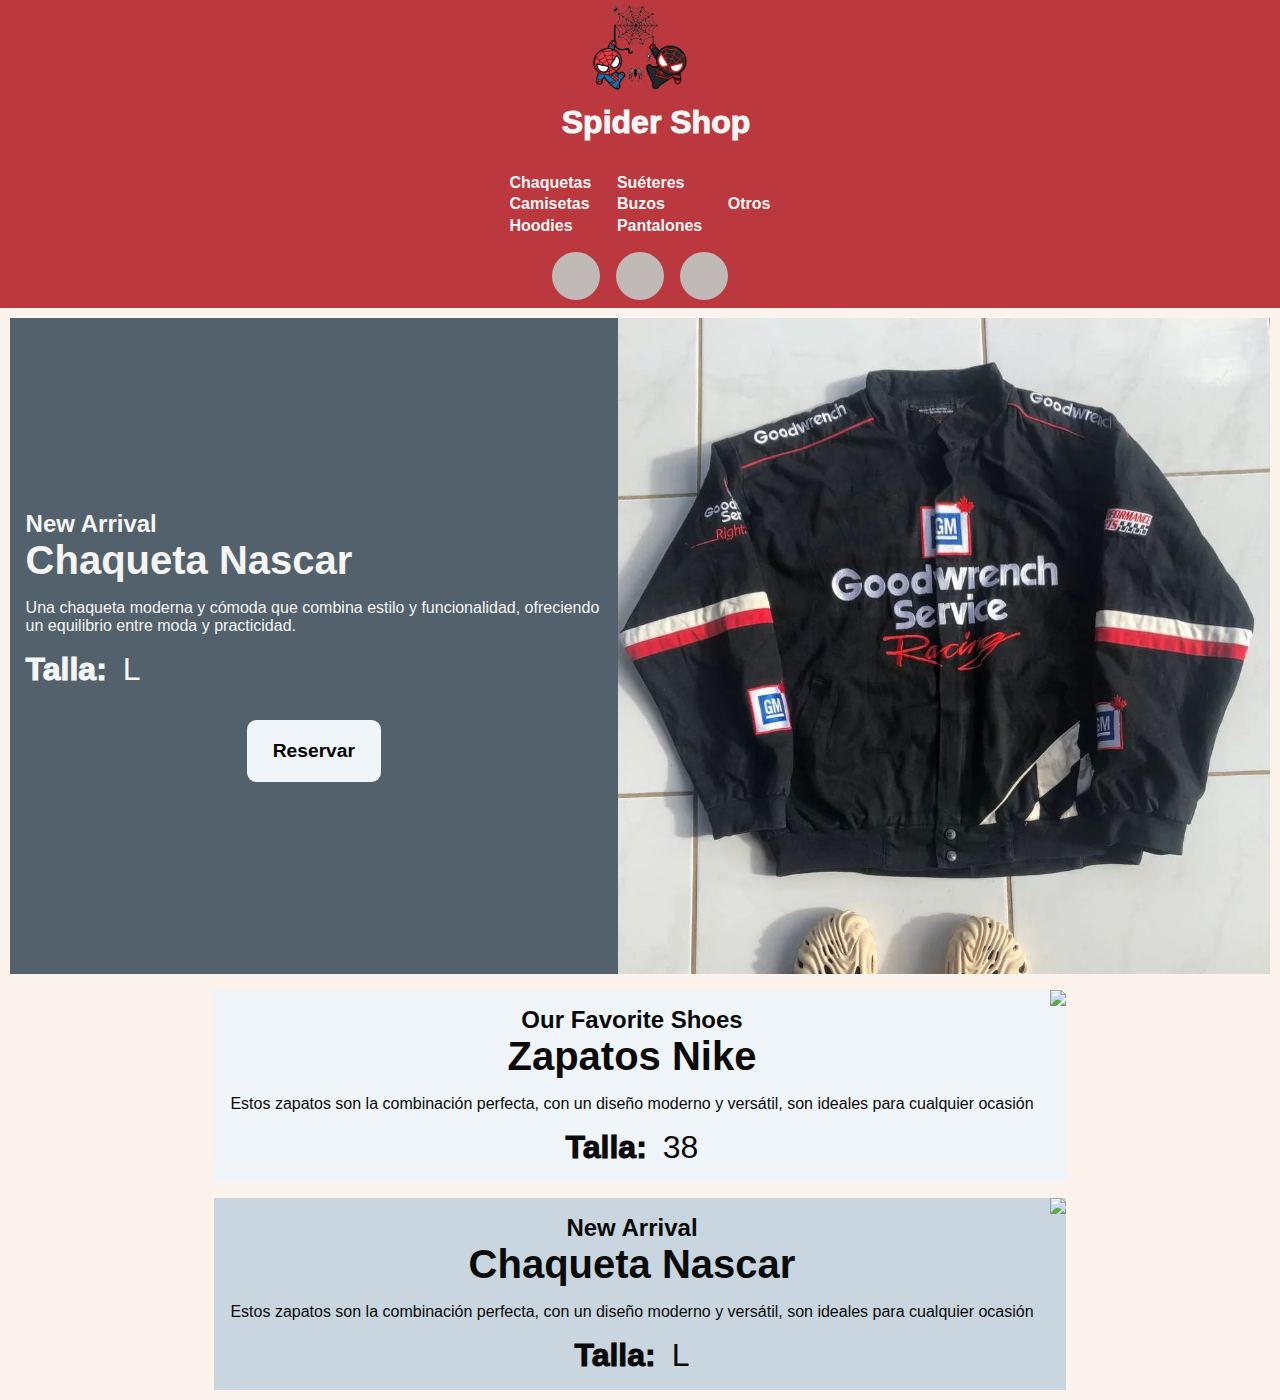
==== index.html @ 33786b96 "Add files via upload" ====
<!DOCTYPE html>
<html lang="en">
<head>
    <meta charset="UTF-8">
    <meta name="viewport" content="width=device-width, initial-scale=1.0">
    <link rel="stylesheet" href="styles.css">
    <link rel="shortcut icon" href="./Images/Logo.png">
    <script src="https://kit.fontawesome.com/e36e5d69e2.js" crossorigin="anonymous"></script>
    <title>Spider Shop</title>
</head>
<body>
<!--Menú Principal-->
    <div class="menu-container">
        <div class="contenedor-logo">
            <a class="home"href="index.html">
            <img class="spidershop-logo" src="./Images/Logo.png" alt="Spider-Shop Logo">
            <h3 class="Spider-Shop-Title">Spider Shop</h3>
            </a>

        </div>

        <div class="menu-lista">
            <ul>
                <span class="menu-responsive">
                <a class="menu" href="./Enlances/chaquetas.html"><li>Chaquetas</li></a>
                <a class="menu" href="./Enlances/camisetas.html"><li>Camisetas</li></a>
                <a class="menu" href="./Enlances/hoodies.html"><li>Hoodies</li></a>
                </span>
                <span class="menu-responsive">    
                <a class="menu" href="./Enlances/sueteres.html"><li>Suéteres</li></a>
                <a class="menu" href="./Enlances/buzos.html"><li>Buzos</li></a>
                <a class="menu" href="./Enlances/pantalones.html"><li>Pantalones</li></a>
                </span >
                <span class="menu-responsive">  
                <a class="menu" href="./Enlances/otros.html"><li>Otros</li></a>
                </span>
            </ul>
        </div>

        <div class="social-media">
            <a class="link" href="https://www.instagram.com/_spider_shop/">
            <div class="instagram-circle">
            <i class="fa-brands fa-instagram fa-2xl"></i>
            </div>
            </a>

            <a class="link" href="https://www.facebook.com/profile.php?id=100094974033589">
            <div class="facebook-circle">
            <i class="fa-brands fa-facebook-f fa-xl"></i>
            </div>
            </a>

            <a class="link" href="https://bit.ly/3TT8nA9">
            <div class="whatsapp-circle">
            <i class="fa-brands fa-whatsapp fa-2xl"></i>
            </div>
            </a>
        </div>

    </div>
<!--Sección Superior (New Arrivals, Promociones, etc)-->
    <!--First Arrival/Hot-->
<div class="new-arrival-container">
    <div class="first-box box">
        <div class="first-new-arrival">
            <div class="first-arrival-text">
                <h2>New Arrival</h2>
                <h1>Chaqueta Nascar</h1>
                <p>Una chaqueta moderna y cómoda que combina estilo y funcionalidad, ofreciendo un equilibrio entre moda y practicidad.</p>
                <div class="first-arrival-size">
                    <h3 class="size blanco">Talla:</h3>
                    <h3 class="size-defined blanco"> L</h3>
                </div>
                <div class="button-center">
                <button class="reservar">Reservar</button>
                </div>
            </div>
            <div class="first-arrival-container">
                <img class="first-arrival-img"src="./Images/Prendas/Chaqueta-HOT.webp">
            </div>
        </div>
    </div>

    <!--Second Arrival or News-->
    <div class="second-and-third-box">
    <div class="second-box box">
        <div class="second-new-arrival">
            <div class="second-arrival-text">
                <h2>Our Favorite Shoes</h2>
                <h1>Zapatos Nike</h1>
                <p>Estos zapatos son la combinación perfecta, con un diseño moderno y versátil, son ideales para cualquier ocasión</p>
                <div class="second-arrival-size">
                    <h3 class="size ">Talla: </h3>
                    <h3 class="size-defined ">38</h3>
                </div>
            </div>
            <div class="second-arrival-container">
                <img class="second-arrival-img"src="https://image.made-in-china.com/44f3j00OYjlokbzkNqc/Hellosports-Professional-Custom-Logo-Flash-Shadow-Grey-Aj-Sports-Basketball-Shoes-1-1-Custom.webp">
            </div>
        </div>
    </div>
    <!--Third News or whatever-->
    <div class="third-box box">
        <div class="third-new-arrival">
            <div class="third-arrival-text">
                <h2>New Arrival</h2>
                <h1>Chaqueta Nascar</h1>
                <p>Estos zapatos son la combinación perfecta, con un diseño moderno y versátil, son ideales para cualquier ocasión</p>
                <div class="third-arrival-size">
                    <h3 class="size ">Talla: </h3>
                    <h3 class="size-defined ">L</h3>
                </div>
            </div>
            <div class="third-arrival-container">
                <img class="third-arrival-img" src="https://down-co.img.susercontent.com/file/adf8d9bd3c76fe5e5ce402f7ff133617">
            </div>
        </div>
    </div>
    </div>
</div>
</body>
</html>
---- styles.css ----
/*ROJO   rgb(187, 56, 62);
CREMA   rgb(252, 244, 236);
AZUL   rgb(20, 84, 132);
GRIS FUERTE   rgb(136, 128, 130);
GRIS SUAVE    rgb(193, 185, 184);
NEGRO    rgb(10 ,10 , 10); 

---
LIGHT GRAY    #F0F5F9
GRAY   #C9D6DF
DARKER GRAY   #52616B
*/


 @-webkit-keyframes menu {
    0% {
      -webkit-transform: scale(1);
              transform: scale(1);
    }
    50% {
      -webkit-transform: scale(1.1);
              transform: scale(1.1);
    }
    100% {
      -webkit-transform: scale(1);
              transform: scale(1);
    }
  }
  @keyframes menu {
    0% {
      -webkit-transform: scale(1);
              transform: scale(1);
    }
    50% {
      -webkit-transform: scale(1.1);
              transform: scale(1.1);
    }
    100% {
      -webkit-transform: scale(1);
              transform: scale(1);
    }
  }
  

  @import url('https://fonts.googleapis.com/css2?family=Nunito+Sans:opsz,wght@6..12,700;6..12,1000&display=swap');

  @import url('https://fonts.googleapis.com/css2?family=Barlow:wght@900&family=Fira+Sans:wght@800&family=Lato:ital,wght@1,900&family=Nunito+Sans:opsz,wght@6..12,500&family=Raleway:wght@500&display=swap');

html body{
    width: 100%;
    height: 100%;
    margin: 0;
    background-color: rgb(252, 244, 236);
}

/*Parte del Menu*/

.menu-container{
    background-color: rgb(187, 56, 62);
    display: flex;
    align-items: center;
    justify-content: space-between;
    padding: 0  1em  0 1em;
}

.spidershop-logo{
    width: 6em;
}


.Spider-Shop-Title{
    color:  rgb(245 ,245 , 245);
    font-family: 'Nunito Sans', sans-serif;
    font-weight: 1000;
    font-size: 2.0em;
    margin: 0 0 0 1em;
    
}


ul{
    list-style: none;
    display: flex;
}

li{
    margin: 0  1em  0  1em;
    font-family: 'Nunito Sans', sans-serif;
    font-weight: 700;
}


.contenedor-logo{
    display: flex;
    align-items: center;
}

i{
    margin: 0  0.2em  0  0.2em;
    color:  rgb(10 ,10 , 10);
}

.menu-responsive{
    display: flex;
    margin: 0;
}

/*Elementos a que linkean a otras parte de la página*/

/*Spider shop*/
.home{
    text-decoration: none;
    color:  rgb(245 ,245 , 245);
    display: flex;
    align-items: center;
}

.home:hover{
    text-shadow: 0 0 3em  rgb(245 ,245 , 245);
    transition: text-shadow 1.0s;
}

/*Linkea a otras partes de la tienda*/
.menu{
    text-decoration: none;
    color:  rgb(245 ,245 , 245);
}

.menu:hover{
    color: rgb(20, 84, 132);
    transition: text-shadow 0.4s;
    text-shadow: 0px 0 1em #52616B;
    transition: color 0.2s;
	-webkit-animation: menu 1.5s ease-in-out infinite both;
	        animation: menu 1.5s ease-in-out infinite both;
    
}


/*Redes sociales*/
.social-media{
    display: flex;
}

.link{
    text-decoration: none;
}

/*instagram*/
.instagram-circle{
    display: flex;
    align-items: center;
    justify-content: center;
    background-color: rgb(193, 185, 184);
    margin: 0 0.5em 0 0.5em;
    width: 3em;
    height: 3em;
    border-radius: 50px;

}

.instagram-circle:hover{
    background-image: linear-gradient(45deg, rgba(254,218,117,1), rgba(250,126,30,1), rgba(214,41,118,1), rgba(150,47,191,1), rgba(79,91,213,1));
}

.fa-instagram:hover{
    color:white;
    transition: color 0.4s;
}

.fa-instagram:before {
    content: "\f16d";
    padding: 0.35em;
}


/*whatsapp*/
.whatsapp-circle{
    display: flex;
    align-items: center;
    justify-content: center;
    background-color: rgb(193, 185, 184);
    margin: 0 0.5em 0 0.5em;
    width: 3em;
    height: 3em;
    border-radius: 50px;
}

.whatsapp-circle:hover{
    background-color: rgb(37, 211, 102);
    transition: background-color 0.4s;
}

.fa-whatsapp:hover{
    color:white;
    transition: color 0.4s;
}

.fa-whatsapp:before {
    padding: 0.35em;
}


/*facebook*/

.facebook-circle{
    display: flex;
    align-items: center;
    justify-content: center;
    background-color: rgb(193, 185, 184);
    margin: 0 0.5em 0 0.5em;
    width: 3em;
    height: 3em;
    border-radius: 50px;
}

.facebook-circle:hover{
    background-color: rgb(24, 119, 242);
    transition: background-color 0.4s;
}

.fa-facebook-f:hover{
    color:white;
    transition: color 0.4s;
}

.fa-facebook-f:before {
    padding: 0.5em 0.75em 0.5em 0.75em;
}


/*    NEW ARRIVAL/HOT SECTION SECTION */ 

/* CONTIENE TODA LA SECCIÓN*/
.new-arrival-container{
    padding: 0.5em;
    display: flex;
    justify-content: center;
}
/*--------*/

/* First Box*/
.first-new-arrival{
    background-color: #52616B;
    display: flex;
    justify-content: space-between;
    margin: 0;
    width: 44em;
    height: 28em;
    color: rgb(245,245,245);
}


.first-arrival-text{
    margin: 0;
    padding: 1em;
    display: flex;
    flex-direction: column;
    justify-content: center;
}

.first-arrival-img{
    width: 28em;
}

.first-arrival-size{
    display: flex;
}


/*Second Box*/

.second-new-arrival{
    background-color: #F0F5F9;
    display: flex;
    justify-content: space-between;
    margin: 0;
    width: 37em;
    height: 13.5em;
}


.second-arrival-text{
    margin: 0;
    padding: 1em;
    display: flex;
    flex-direction: column;
    justify-content: center;
}

.second-arrival-img{
    width: 13.5em;
}

.second-arrival-size{
    display: flex;
}

/* Third Box */

.third-new-arrival{
    background-color:  #C9D6DF;
    display: flex;
    justify-content: space-between;
    margin: 0;
    width: 37em;
    height: 13.5em;
}


.third-arrival-text{
    margin: 0;
    padding: 1em;
    display: flex;
    flex-direction: column;
    justify-content: center;
}

.third-arrival-img{
    width: 13.5em;
}

.third-arrival-size{
    display: flex;
}

/* - - - - -*/





h1{
    margin: 0;
    font-family: 'Fira Sans', sans-serif;
    font-size: 2.5em;
}

h2{
    margin: 0;
    font-family: 'Lato', sans-serif;
    font-size: 1.5em;
}

h3{
    color:  rgb(10 ,10 , 10);
    font-family: 'Nunito Sans', sans-serif;
    font-weight: 1000;
    font-size: 2.0em;
    margin: 0;
}

p{
    font-family: 'Raleway', sans-serif;
}



.first-box{
    display: flex;
}


.second-and-third-box{
    display: flex;
    flex-direction: column;
}


.box{
    margin: 0.5em;
}

.size-defined{
    margin-left: 0.5em;
    font-family: 'Nunito Sans', sans-serif;
    font-weight: 500;
    font-size: 2.0em;
}

.blanco{
    color: rgb(245,245,245);
}

/*Reservar botones*/

.button-center{
    display: flex;
    justify-content: center;
    margin-top: 2em;
}

.reservar{
    width: 7em;
    height: 3.2em;
    background-color: #F0F5F9;
    border: none;
    border-radius: 0.5em;
    font-family: 'Barlow', sans-serif;
    font-weight: 900;
    font-size: 1.2em;
}


/* RESPONSIVE PART*/

@media only screen and (max-width: 1310px) {

    /*MENU PART*/
    .menu-container{
        display: flex;
        flex-direction: column;
        padding: 0  0.2em  0 0.2em;
    }

    .menu-responsive{
        display: flex;
        flex-direction: column;
    }
    
    ul{
        padding: 0;
        list-style: none;
        display: flex;
        align-items: center;
    }

    li{
        margin: 0.1em 0.8em 0.1em 0.8em;
    }

    .home{
        display: flex;
        flex-direction: column ;
        margin-bottom: 1em;
    }

    .social-media{
        margin-bottom: 0.5em;
    }



    /*ARRIVALS PART*/

    .new-arrival-container {
        padding: 0.1em;
        display: flex;
        flex-direction: column;

    }

    .first-new-arrival{
        display: flex;
        justify-content: space-between;
        width: 100%;
        height: 100%;
        background-color: #52616B;
        color: rgb(245,245,245);
    }
    
    
    .first-arrival-text{
        margin: 0;
        padding: 1em;
        display: flex;
        flex-direction: column;
        justify-content: center;
    }
    
    .first-arrival-img{
        width: 100%;
        height: 100%;

    }
    
    .first-arrival-size{
        display: flex;
    }

    .second-and-third-box{
        display: flex;
        flex-direction: column;
        align-items: center;
    }
    

    /*Second Arrival Responsive Tablet*/
    .second-new-arrival{
        display: flex;
        margin: 0;
        width: 100%;
        height: 100%;
        background-color: #F0F5F9;
        color: rgb(10,10,10);
    }
    
    
    .second-arrival-text{
        margin: 0;
        padding: 1em;
        display: flex;
        flex-direction: column;
        align-items: center;
    }
    
    .second-arrival-img{
        width: 100%;
        object-fit: cover;
        object-position: center;
        
    }
    
    .second-arrival-size{
        display: flex;

    }
    
    .second-arrival-container{
        display: flex;
    }


    /*Third Arrival Tablet*/

    .third-new-arrival{
        display: flex;
        margin: 0;
        width: 100%;
        height: 100%;
        background-color:  #C9D6DF;
        color: rgb(10,10,10);
    }
    
    
    .third-arrival-text{
        margin: 0;
        padding: 1em;
        display: flex;
        flex-direction: column;
        align-items: center;
    }
    
    .third-arrival-img{
        width: 100%;
        object-fit: cover;
        object-position: center;
    }
    
    .third-arrival-size{
        display: flex;
    }
    
    .third-arrival-container{
        display: flex;
    }


}

@media only screen and (max-width: 900px){
    /*First Arrival Responsive*/
    .first-new-arrival{
        display: flex;
        flex-direction: column;
        margin: 0;
        width: 100%;
        height: 100%;
        background-color: #52616B;
        color: rgb(245,245,245);
    }
    
    
    .first-arrival-text{
        margin: 0;
        padding: 1em;
        display: flex;
        flex-direction: column;
        align-items: center;
    }
    
    .first-arrival-img{
        width: 100%;
        height: 100%;
    }
    
    .first-arrival-size{
        display: flex;
    }
    
    .first-arrival-container{
        display: flex;
    }

    /*Second Arrival Responsive*/

    .second-new-arrival{
        display: flex;
        flex-direction: column;
        margin: 0;
        width: 100%;
        height: 100%;
        background-color: #F0F5F9;
        color: rgb(10,10,10);
    }
    
    
    .second-arrival-text{
        margin: 0;
        padding: 1em;
        display: flex;
        flex-direction: column;
        align-items: center;
    }
    
    .second-arrival-img{
        width: 100%;
        height: 100%;
    }
    
    .second-arrival-size{
        display: flex;

    }
    
    .second-arrival-container{
        display: flex;
    }
    

    /*Third Arrival Responsive*/
    .third-new-arrival{
        display: flex;
        flex-direction: column;
        margin: 0;
        width: 100%;
        height: 100%;
        background-color:  #C9D6DF;
        color: rgb(10,10,10);
    }
    
    
    .third-arrival-text{
        margin: 0;
        padding: 1em;
        display: flex;
        flex-direction: column;
        align-items: center;
    }
    
    .third-arrival-img{
        width: 100%;
        height: 100%;
    }
    
    .third-arrival-size{
        display: flex;
    }
    
    .third-arrival-container{
        display: flex;
    }

}
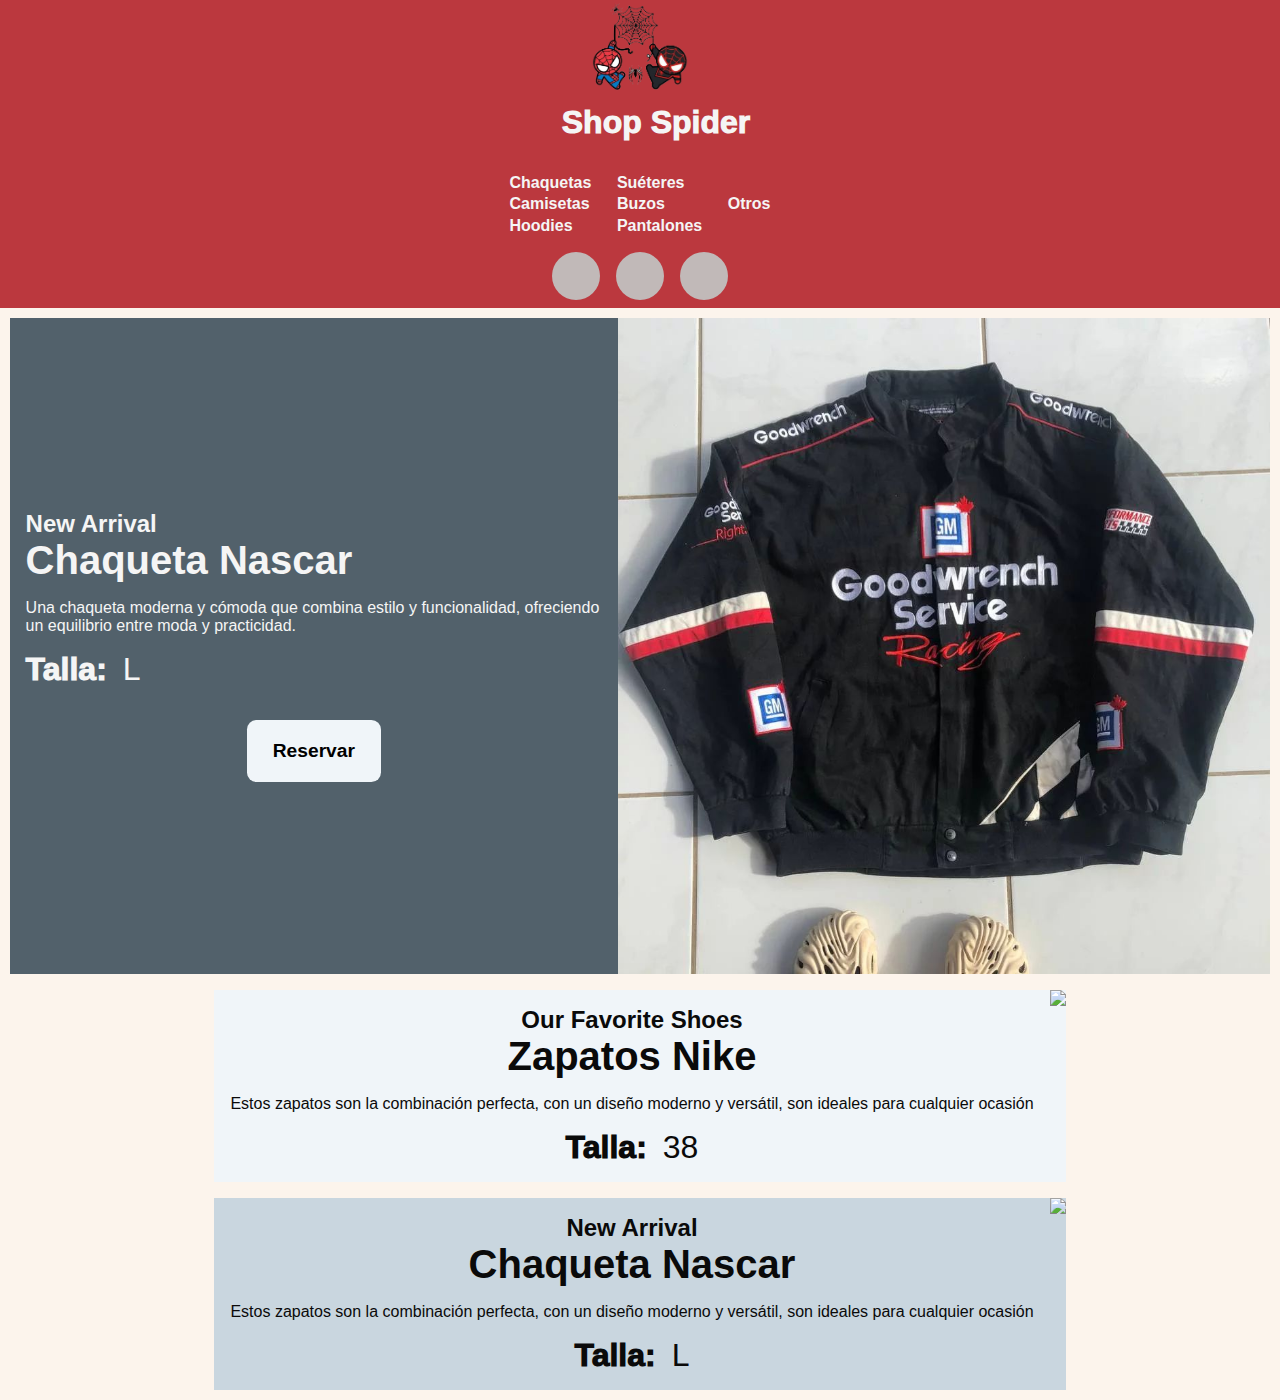
==== commit 2d333e17: "index.html" ====
--- a/index.html
+++ b/index.html
@@ -14,7 +14,7 @@
         <div class="contenedor-logo">
             <a class="home"href="index.html">
             <img class="spidershop-logo" src="./Images/Logo.png" alt="Spider-Shop Logo">
-            <h3 class="Spider-Shop-Title">Spider Shop</h3>
+            <h3 class="Spider-Shop-Title">Shop Spider</h3>
             </a>
 
         </div>
@@ -119,4 +119,4 @@
     </div>
 </div>
 </body>
-</html>+</html>
